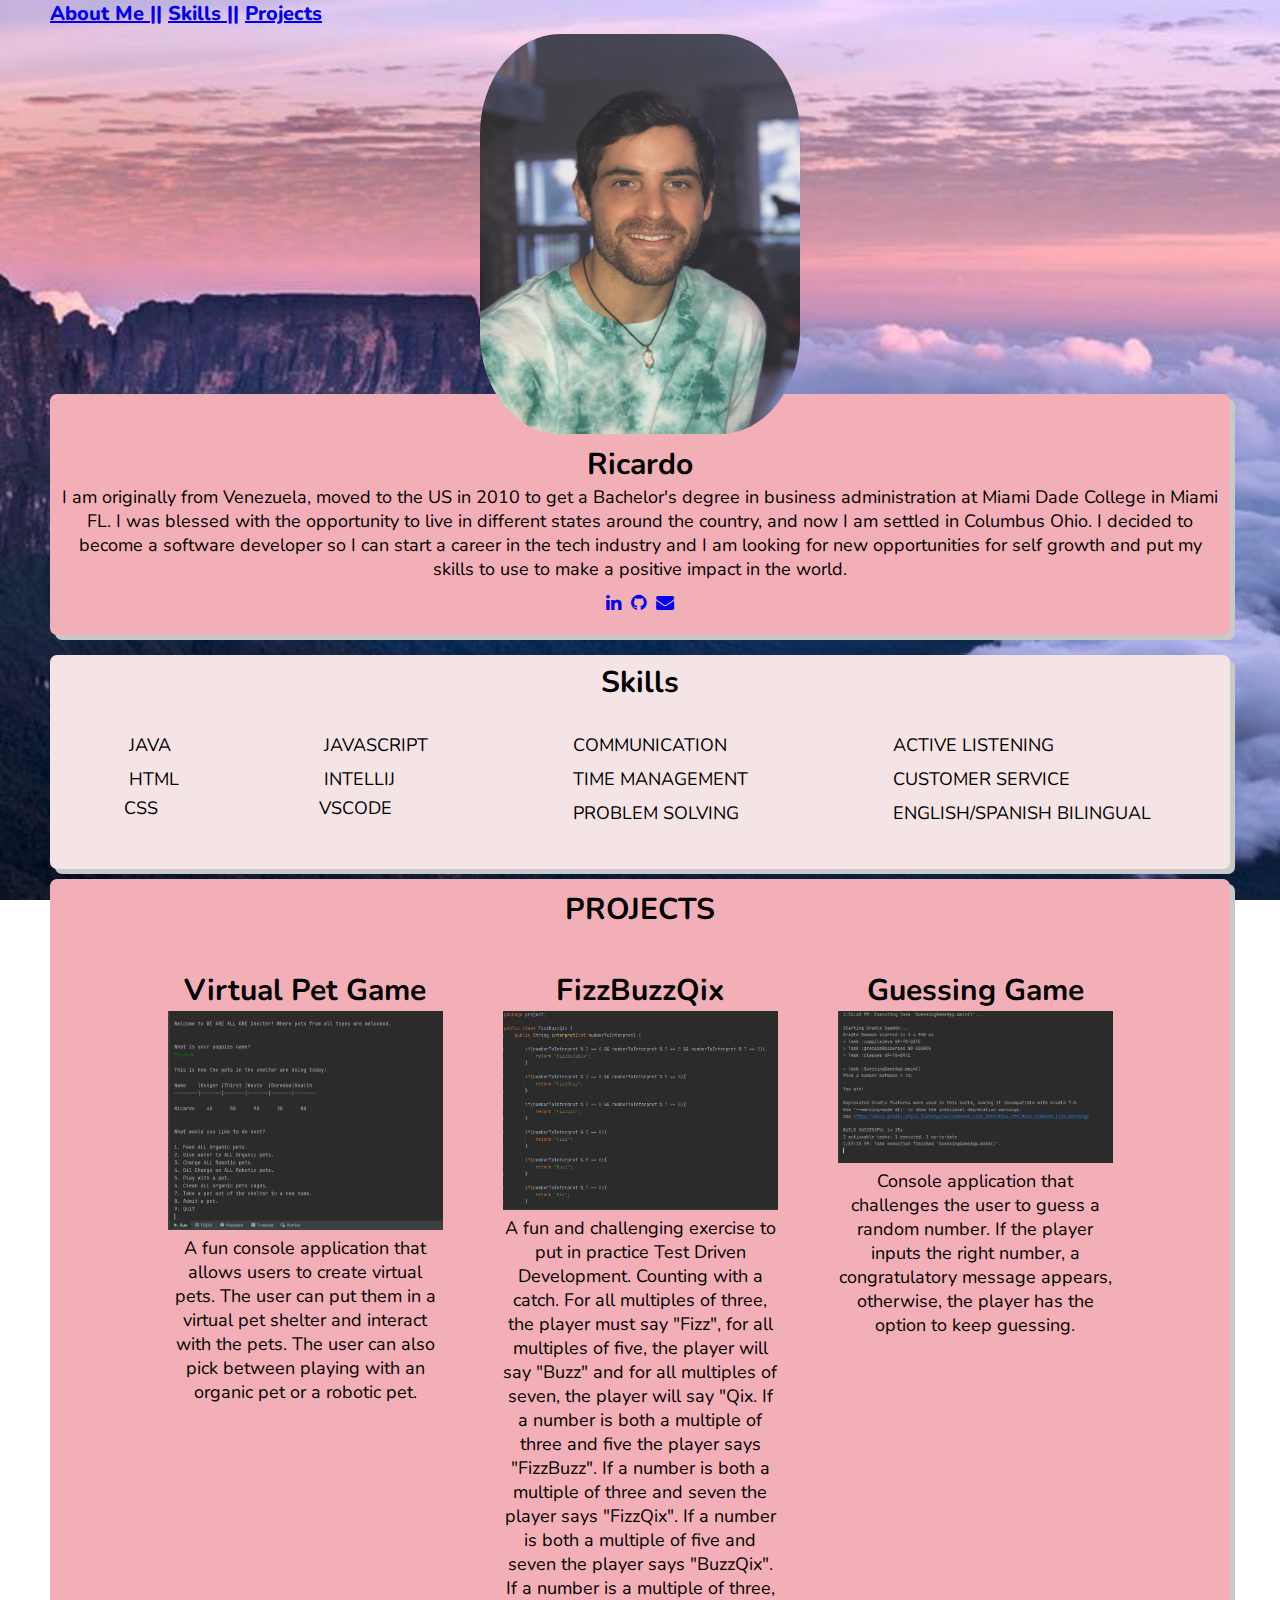
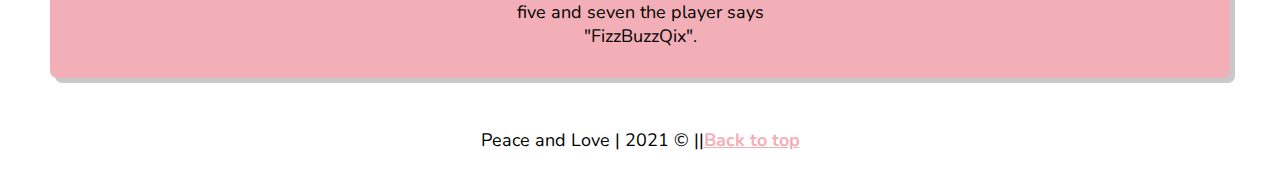
==== index.html @ 0ec7cbf0 "Merge branch 'main' of https://github.com/RicardoGutierrez1990/RicardoGutierrez1990.github.io" ====
<!DOCTYPE html>
<html>
	<head>
		<meta charset=utf-8>
		<meta name=viewport content="width=device-width, initial-scale=1">
        <title>Professional Portfolio - Ricardo Gutierrez</title>
        <style>
            body{
                background-image: url(Roraima.jpg);
                background-size: cover;
                background-attachment: fixed;
            }
        </style>


		<link rel="stylesheet" href="./css/style.css">
		<link rel="stylesheet" href="./css/layout.css">
		<link href="https://fonts.googleapis.com/css?family=Nunito&display=swap" rel="stylesheet">
		<link href="https://stackpath.bootstrapcdn.com/font-awesome/4.7.0/css/font-awesome.min.css" rel="stylesheet" integrity="sha384-wvfXpqpZZVQGK6TAh5PVlGOfQNHSoD2xbE+QkPxCAFlNEevoEH3Sl0sibVcOQVnN" crossorigin="anonymous">
	</head>

	<body>

		<div class="container">
			<header>
            <nav class="nav-bar" id="nav-bar">
                <a href="#about">About Me ||</a>
                <a href="#skills">Skills ||</a>
                <a href="#projects-container">Projects</a>
			</nav>
			</header>


			<div class="head-img">
				<img id="headshot" src="Me_solo.jpg">
			</div>

			<section id="about">
				<h2>Ricardo </h2>
				<p>I am originally from Venezuela, moved to the US in 2010 to get a Bachelor's degree in business administration at Miami Dade College in Miami FL.
					I was blessed with the opportunity to live in different states around the country, and now I am settled in Columbus Ohio.
					I decided to become a software developer so I can start a career in the tech industry and I am looking for new opportunities for self growth and put my skills to use to make a positive impact in the world. </p>

				<div class="inlined" id="contact">
					<a href="https://www.linkedin.com/in/ricardo-gutierrez-18a68841/" target="_blank" rel="noreferrer noopener"><i class="fa fa-linkedin"></i></a>
                    <a href="https://github.com/RicardoGutierrez1990" target="_blank" rel="noreferrer noopener"><i class="fa fa-github"></i></a>
                    <a href="mailto:ricksoftwaredeveloper@gmail.com" target="_blank" rel="noreferrer noopener"><i class="fa fa-envelope"></i></a>
				</div>

			</section>
			<div class="skills" id="skills">
				<h2>Skills</h2>

				<div class="inlined">
					<div class="block">
						<div class="all_skills">
							JAVA
						</div>
						<div class="all_skills">
							HTML
						</div class="all_skills">
						<div>
							CSS
						</div>
					</div>

					<div class="block">
						<div class="all_skills">
							JAVASCRIPT
						</div >
						<div class="all_skills">
							INTELLIJ
						</div class="all_skills">
						<div>
							VSCODE
						</div>
					</div>

					<div class="block">
						<div class="all_skills">
							COMMUNICATION
						</div>
						<div class="all_skills">
							TIME MANAGEMENT
						</div>
						<div class="all_skills">
							PROBLEM SOLVING
						</div>
					</div>

					<div class="block">
						<div class="all_skills">
							ACTIVE LISTENING
						</div>
						<div class="all_skills">
							CUSTOMER SERVICE
						</div>
						<div class="all_skills">
							ENGLISH/SPANISH BILINGUAL
						</div>
					</div>

				</div>
			</div>


			<div class="projects-container" id="projects-container">
				<h2>PROJECTS</h2>
				<div class="row">

                    <div class="column">
						<div class="content">
							<h3>Virtual Pet Game</h3>
							<img src="Virtual Pet Capture.jpg" alt="" width="100%" height="100%">
							<p> A fun console application that allows users to create virtual pets.
                                The user can put them in a virtual pet shelter and interact with the pets.
                                The user can also pick between playing with an organic pet or a robotic pet.</p>

						</div>
					</div>

					<div class="column">
						<div class="content">
							<h3>FizzBuzzQix</h3>
							<img src="FizzBuzzQix.PNG" alt="" width="100%" height="100%">
							<p>A fun and challenging exercise to put in practice Test Driven Development.
                                Counting with a catch. For all multiples of three, the player must say "Fizz", for all multiples of five, the player will say "Buzz" and for all multiples of seven, the player will say "Qix.
                                If a number is both a multiple of three and five the player says "FizzBuzz".
                                If a number is both a multiple of three and seven the player says "FizzQix".
                                If a number is both a multiple of five and seven the player says "BuzzQix".
                                If a number is a multiple of three, five and seven the player says "FizzBuzzQix". </p>
						</div>
					</div>

					<div class="column">
						<div class="content">
							<h3>Guessing Game</h3>
							<img src="Guessing Game.PNG" alt="" width="100%" height="100%">
							<p> Console application that challenges the user to guess a random number.
                                If the player inputs the right number, a congratulatory message appears, otherwise, the player has the option to keep guessing.</p>

						</div>
					</div>

						</div>
					</div>

				</div>
			</div>

        </div>
        <footer id= "footer"> Peace and Love | 2021 © ||<a href="#nav-bar" class="back-to-top" id="back-to-top"><strong>Back to top</strong></a>
        </footer>


	</body>
</html>
---- css/style.css ----
* {
	padding: 0px;
	margin: 0px;
}

body {
	font-family: 'Nunito', sans-serif;
	font-size: 18px;
}

#about {
	font-size: 18px;
}


h2 {
	text-align: center;
	font-size: 30px;
}

p {
	text-align: center;
}

h3 {
	text-align: center;
	font-size: 30px;
}

nav{
    font-size: 20px;
    font-weight: 800;
}

.back-to-top{
    color: #F3AFB7;
}
---- css/layout.css ----
.container{
	margin: 50px;
	margin-top: 0px;
}


.head-img {
	display: flex;
    justify-content: center;
    margin-top: 7px;
}

#headshot {
	border-radius: 25%;
	width: 320px;
	height: 400px;
}

#about{
	margin-top: -40px;
	text-align: center;
	padding: 10px;
	padding-top: 50px;
    background-color: #F3AFB7;
	margin-bottom: 20px;
	box-shadow: 5px 5px #C9C9C9;
	border-radius: 7px;
}

.skills {
	height: 200px;
	background-color:#F5E4E6;
	margin-top: 10px;
	margin-bottom: 10px;
	box-shadow: 5px 5px #C9C9C9;
	border-radius: 7px;
	padding: 7px;
}

.projects-container{
	padding-top: 10px;
	background-color: #F3AFB7;
	box-shadow: 5px 5px #C9C9C9;
    border-radius: 7px;
}

.row{
	margin-top: 10px;
	display: flex;
	flex-direction: row;
	flex-wrap: wrap;
	justify-content: center;
}

.inlined a + a {
	padding-left: 10px;
}

.inlined {
	display: flex;
	flex-direction: row;
	justify-content: space-around;

}
#contact {
	justify-content: center;
	padding: 10px;
}

.all_skills {
	margin:5px;
	font-size: 18px;
}

.block {
	display: flex;
	flex-direction: column;
	margin: 25px;
}

.column {
	margin : 20px;
	width: 25%;
}

.column:hover {
	width: 27%;
	transition: 0.3s;
}


.content {
	padding : 10px;
}

#footer{
	display: flex;
	justify-content: center;
	margin : 20px;
}
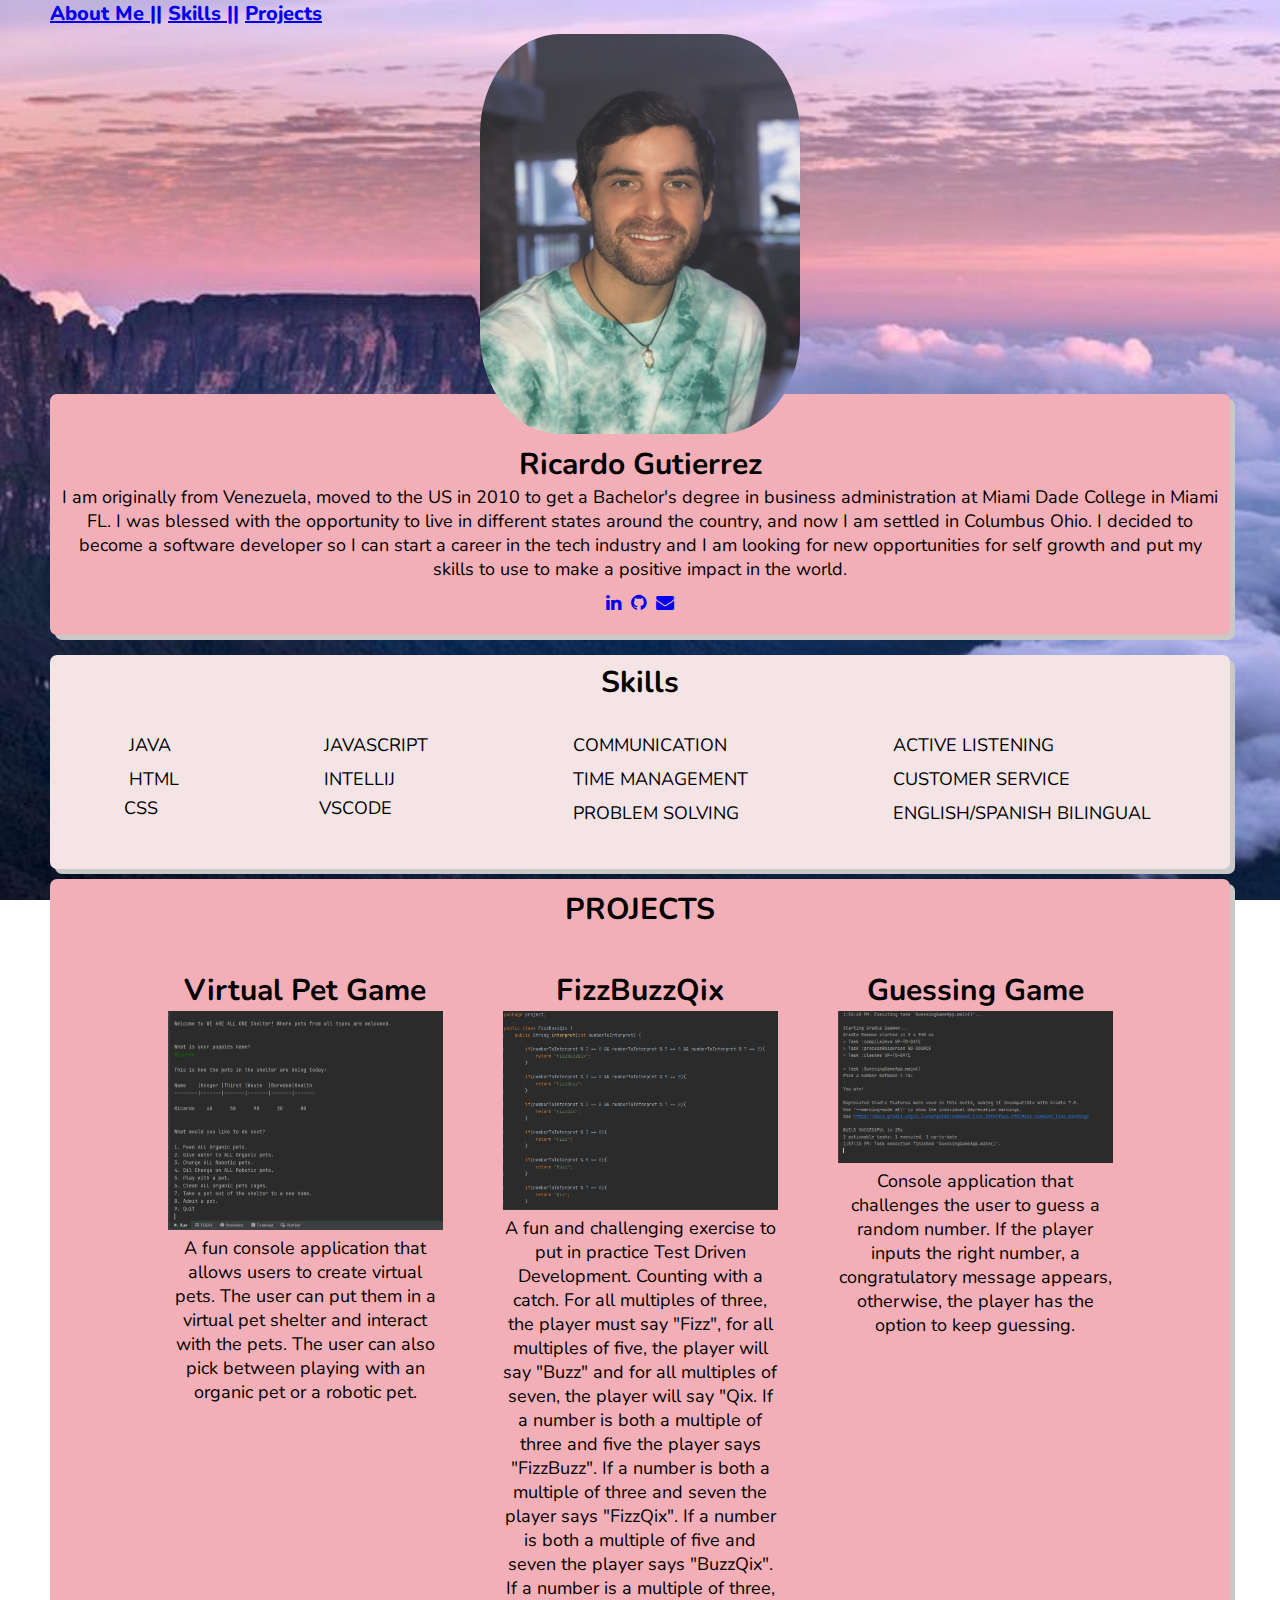
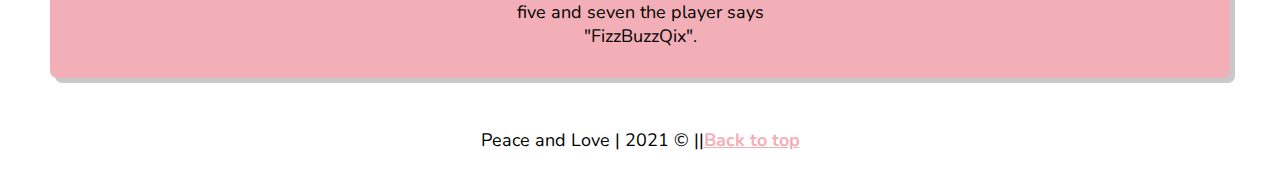
==== commit fc3b9381: "Last Name Added" ====
--- a/index.html
+++ b/index.html
@@ -36,7 +36,7 @@
 			</div>
 
 			<section id="about">
-				<h2>Ricardo </h2>
+				<h2>Ricardo Gutierrez</h2>
 				<p>I am originally from Venezuela, moved to the US in 2010 to get a Bachelor's degree in business administration at Miami Dade College in Miami FL.
 					I was blessed with the opportunity to live in different states around the country, and now I am settled in Columbus Ohio.
 					I decided to become a software developer so I can start a career in the tech industry and I am looking for new opportunities for self growth and put my skills to use to make a positive impact in the world. </p>
--- a/css/layout.css
+++ b/css/layout.css
@@ -1,3 +1,6 @@
+
+
+
 .container{
 	margin: 50px;
 	margin-top: 0px;
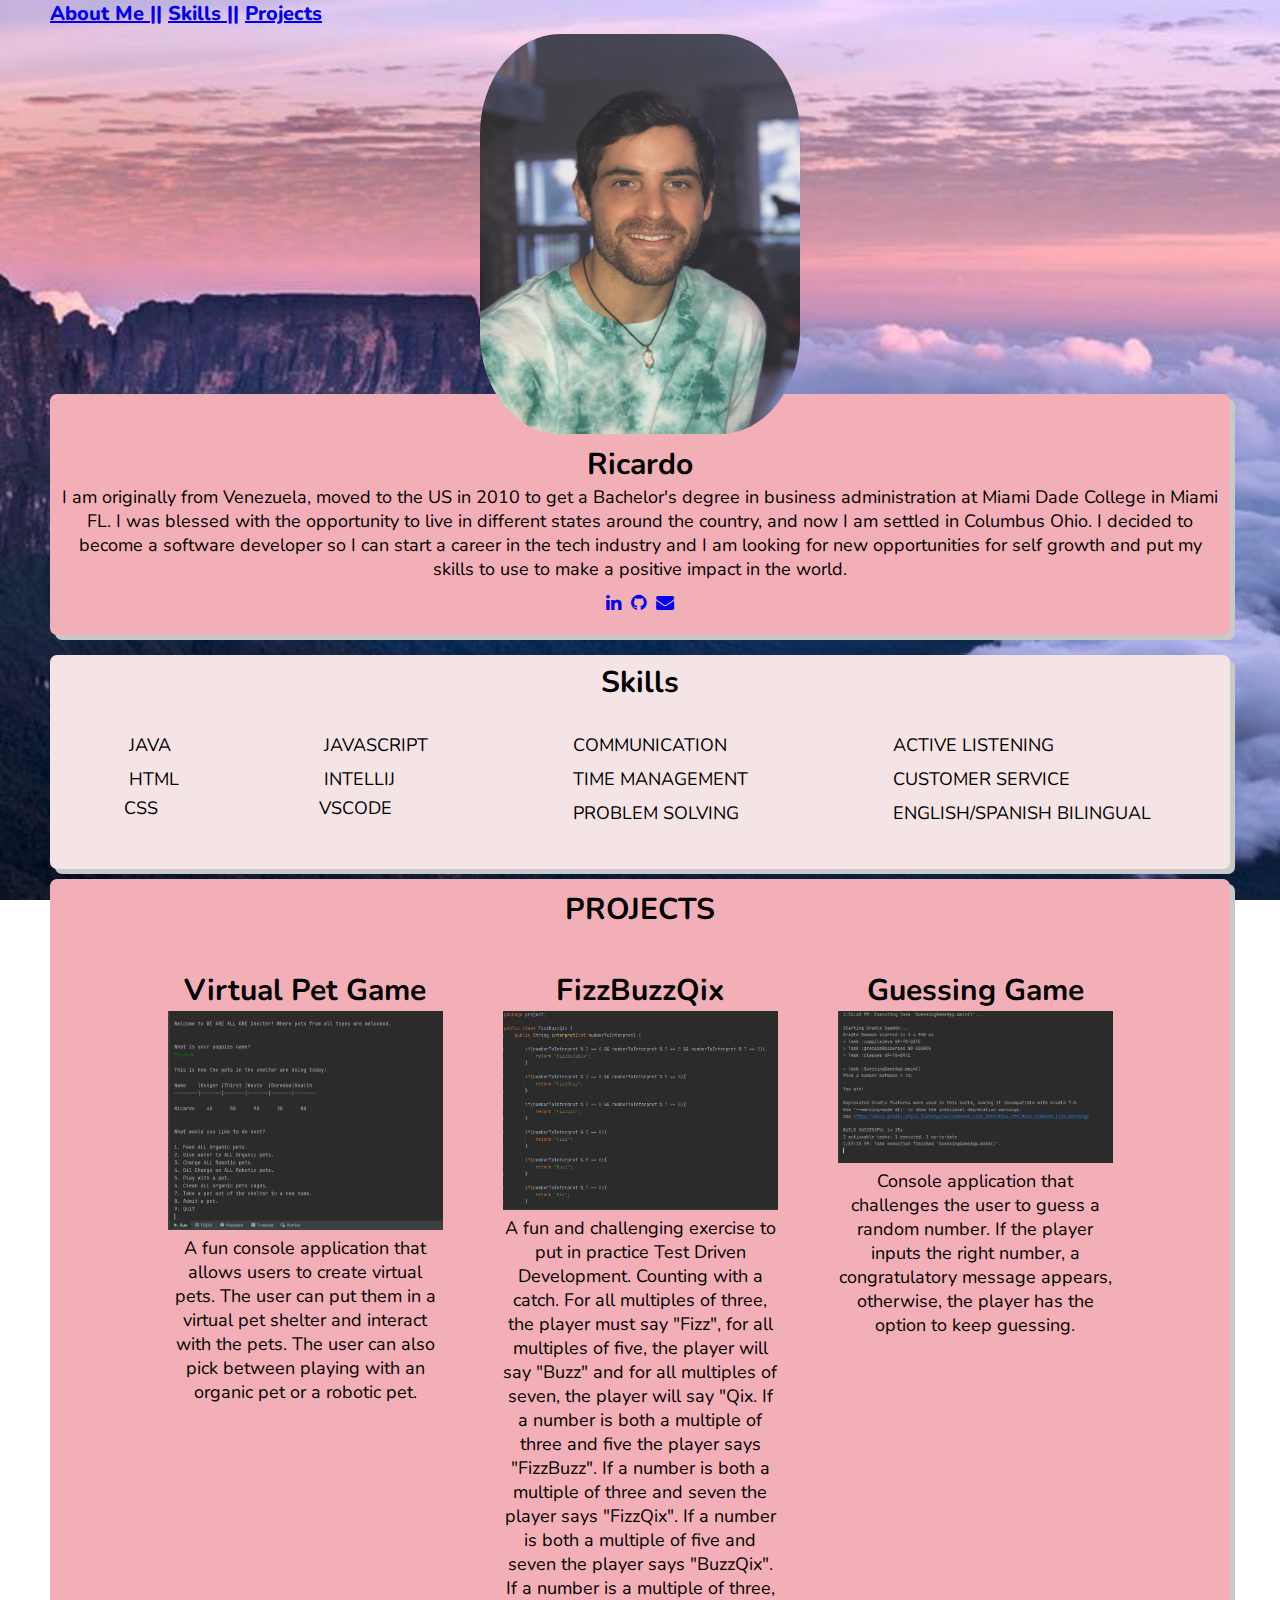
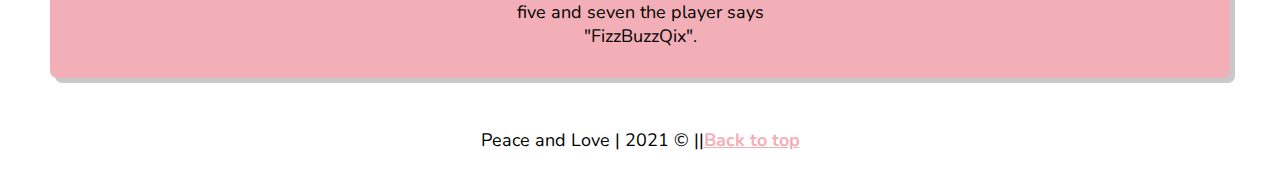
==== commit c09ad4ca: "Change of name" ====
--- a/index.html
+++ b/index.html
@@ -36,7 +36,7 @@
 			</div>
 
 			<section id="about">
-				<h2>Ricardo Gutierrez</h2>
+				<h2>Ricardo</h2>
 				<p>I am originally from Venezuela, moved to the US in 2010 to get a Bachelor's degree in business administration at Miami Dade College in Miami FL.
 					I was blessed with the opportunity to live in different states around the country, and now I am settled in Columbus Ohio.
 					I decided to become a software developer so I can start a career in the tech industry and I am looking for new opportunities for self growth and put my skills to use to make a positive impact in the world. </p>
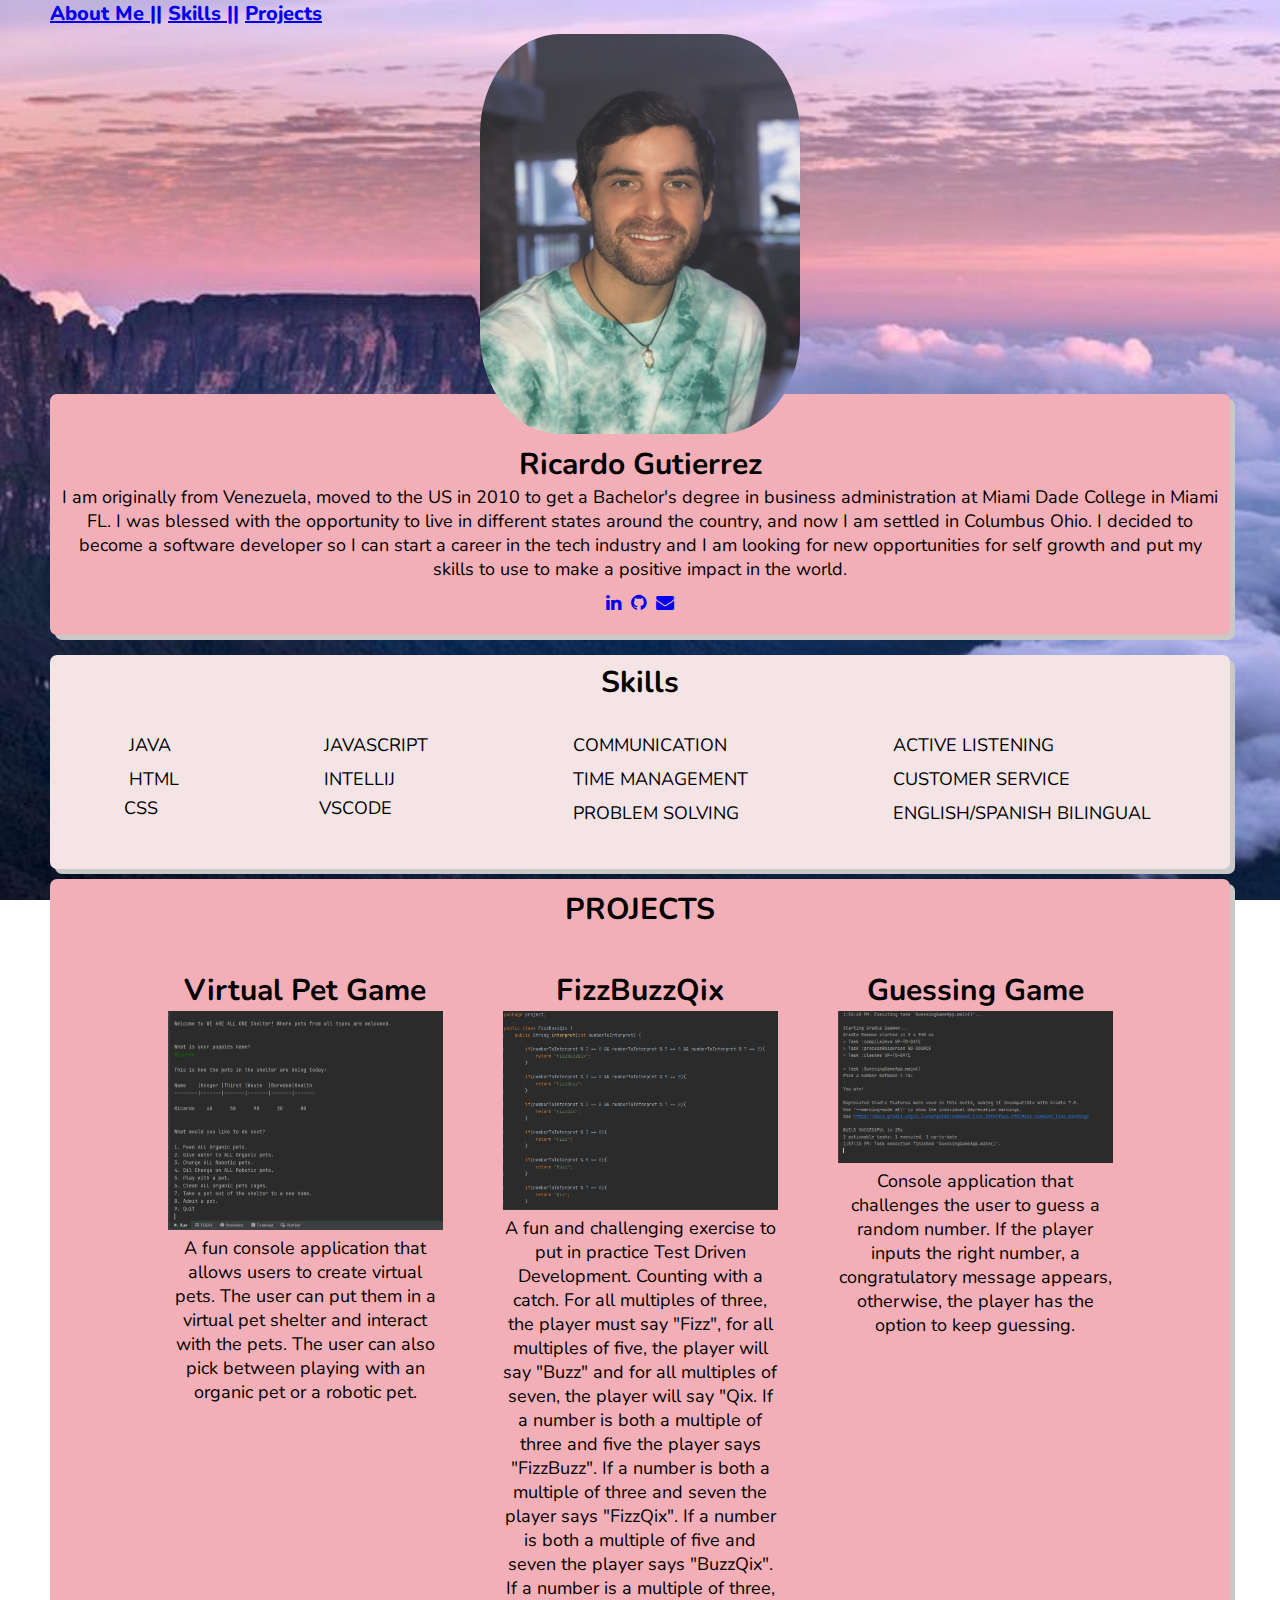
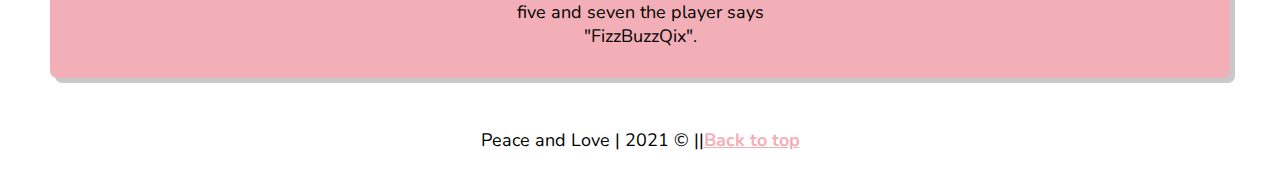
==== commit f304d208: "Change corrected" ====
--- a/index.html
+++ b/index.html
@@ -36,7 +36,7 @@
 			</div>
 
 			<section id="about">
-				<h2>Ricardo</h2>
+				<h2>Ricardo Gutierrez</h2>
 				<p>I am originally from Venezuela, moved to the US in 2010 to get a Bachelor's degree in business administration at Miami Dade College in Miami FL.
 					I was blessed with the opportunity to live in different states around the country, and now I am settled in Columbus Ohio.
 					I decided to become a software developer so I can start a career in the tech industry and I am looking for new opportunities for self growth and put my skills to use to make a positive impact in the world. </p>
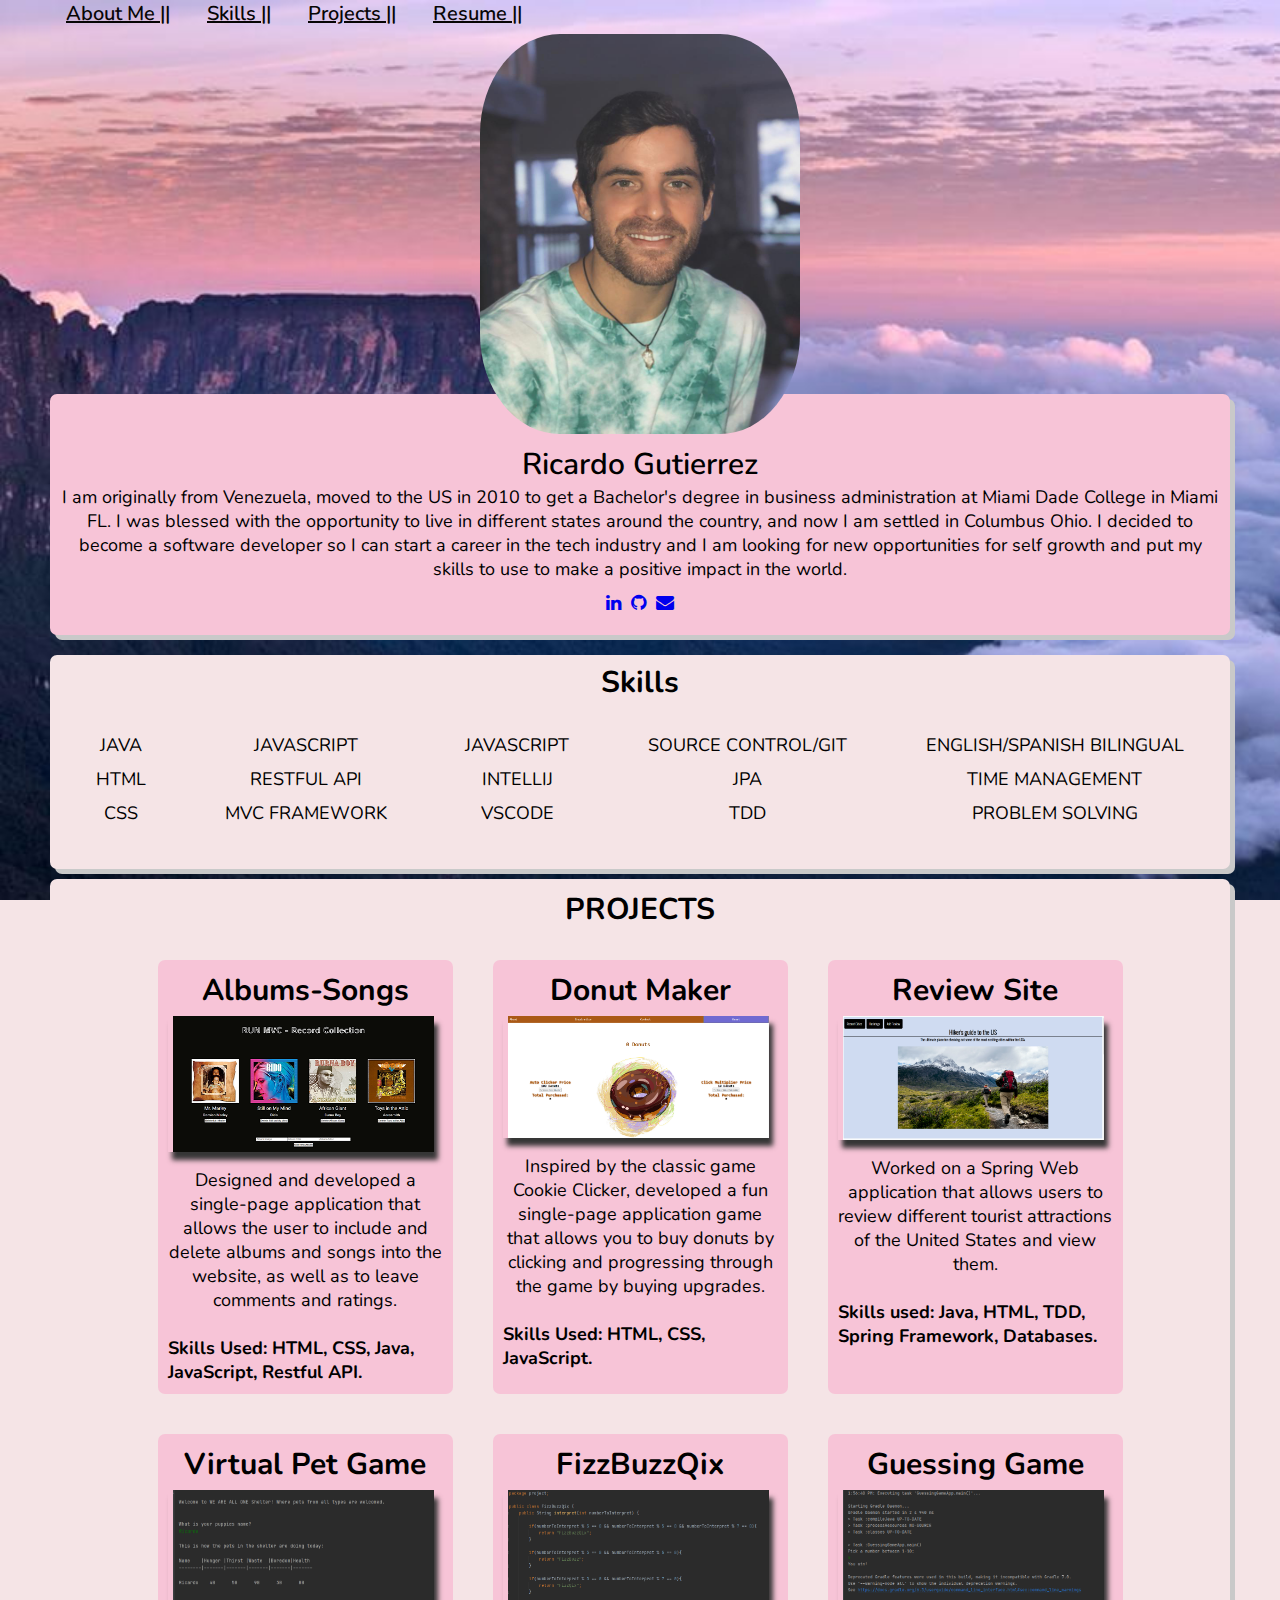
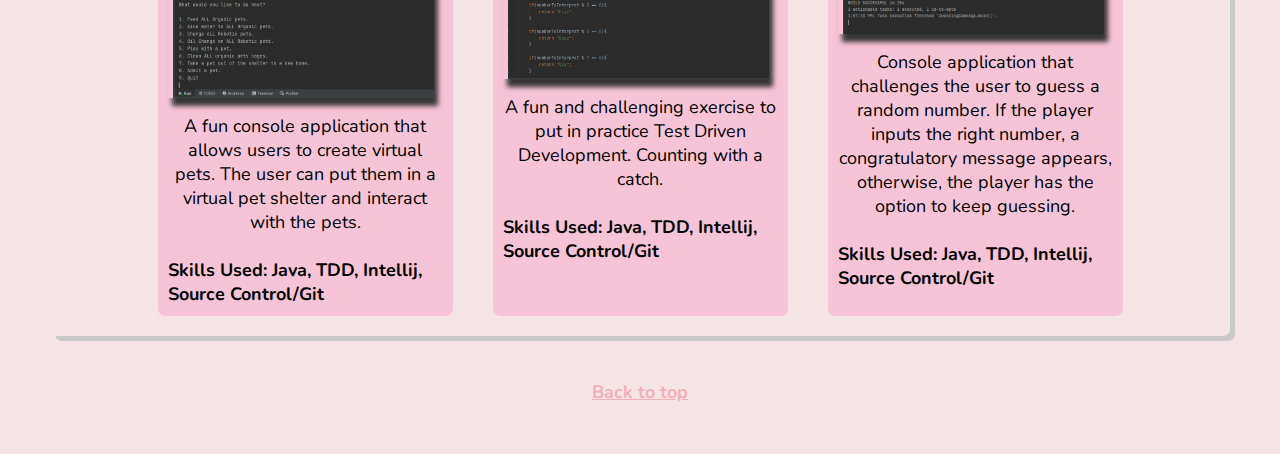
==== commit 3e352f6a: "updates to portfolio" ====
--- a/index.html
+++ b/index.html
@@ -1,8 +1,8 @@
 <!DOCTYPE html>
 <html>
 	<head>
-		<meta charset=utf-8>
-		<meta name=viewport content="width=device-width, initial-scale=1">
+		<meta charset="UTF-8">
+		<meta name="viewport" content="width=device-width, initial-scale=1">
         <title>Professional Portfolio - Ricardo Gutierrez</title>
         <style>
             body{
@@ -22,32 +22,33 @@
 	<body>
 
 		<div class="container">
-			<header>
-            <nav class="nav-bar" id="nav-bar">
-                <a href="#about">About Me ||</a>
-                <a href="#skills">Skills ||</a>
-                <a href="#projects-container">Projects</a>
-			</nav>
-			</header>
-
-
-			<div class="head-img">
-				<img id="headshot" src="Me_solo.jpg">
-			</div>
-
-			<section id="about">
-				<h2>Ricardo Gutierrez</h2>
-				<p>I am originally from Venezuela, moved to the US in 2010 to get a Bachelor's degree in business administration at Miami Dade College in Miami FL.
+				<header>
+            		<nav class="nav-bar" id="nav-bar">
+                		<a href="#about">About Me ||</a>
+                		<a href="#skills">Skills ||</a>
+						<a href="#projects-container">Projects ||</a>
+						<a href="resume.html" target="_blank" rel="noreferrer noopener">Resume ||</a>
+					</nav>
+				</header>
+
+
+				<div class="head-img">
+					<img id="headshot" src="Me_solo.jpg">
+				</div>
+
+				<section id="about">
+					<h2 id="name">Ricardo Gutierrez</h2>
+					<p >I am originally from Venezuela, moved to the US in 2010 to get a Bachelor's degree in business administration at Miami Dade College in Miami FL.
 					I was blessed with the opportunity to live in different states around the country, and now I am settled in Columbus Ohio.
 					I decided to become a software developer so I can start a career in the tech industry and I am looking for new opportunities for self growth and put my skills to use to make a positive impact in the world. </p>
 
-				<div class="inlined" id="contact">
-					<a href="https://www.linkedin.com/in/ricardo-gutierrez-18a68841/" target="_blank" rel="noreferrer noopener"><i class="fa fa-linkedin"></i></a>
-                    <a href="https://github.com/RicardoGutierrez1990" target="_blank" rel="noreferrer noopener"><i class="fa fa-github"></i></a>
-                    <a href="mailto:ricksoftwaredeveloper@gmail.com" target="_blank" rel="noreferrer noopener"><i class="fa fa-envelope"></i></a>
-				</div>
-
-			</section>
+					<div class="inlined" id="contact">
+						<a href="https://www.linkedin.com/in/ricardo-gutierrez-18a68841/" target="_blank" rel="noreferrer noopener"><i class="fa fa-linkedin"></i></a>
+                    	<a href="https://github.com/RicardoGutierrez1990" target="_blank" rel="noreferrer noopener"><i class="fa fa-github"></i></a>
+                    	<a href="mailto:ricksoftwaredeveloper@gmail.com" target="_blank" rel="noreferrer noopener"><i class="fa fa-envelope"></i></a>
+					</div>
+				</section>
+
 			<div class="skills" id="skills">
 				<h2>Skills</h2>
 
@@ -58,8 +59,8 @@
 						</div>
 						<div class="all_skills">
 							HTML
-						</div class="all_skills">
-						<div>
+						</div> 
+						<div class="all_skills">
 							CSS
 						</div>
 					</div>
@@ -67,19 +68,43 @@
 					<div class="block">
 						<div class="all_skills">
 							JAVASCRIPT
+						</div>
+						<div class="all_skills">
+							RESTFUL API
+						</div>
+						<div class="all_skills">
+							MVC FRAMEWORK
+						</div>
+					</div>
+
+					<div class="block">
+						<div class="all_skills">
+							JAVASCRIPT
+						</div>
+						<div class="all_skills">
+							INTELLIJ
+						</div>
+						<div class="all_skills">
+							VSCODE
+						</div>
+					</div>
+
+					<div class="block">
+						<div class="all_skills">
+							SOURCE CONTROL/GIT
 						</div >
 						<div class="all_skills">
-							INTELLIJ
-						</div class="all_skills">
-						<div>
-							VSCODE
-						</div>
-					</div>
-
-					<div class="block">
-						<div class="all_skills">
-							COMMUNICATION
-						</div>
+							JPA
+						</div>
+						<div class="all_skills">
+							TDD
+						</div>
+					</div>
+
+					<div class="block">
+						<p class="all_skills" id="test">
+							ENGLISH/SPANISH BILINGUAL
+						</p>
 						<div class="all_skills">
 							TIME MANAGEMENT
 						</div>
@@ -87,70 +112,129 @@
 							PROBLEM SOLVING
 						</div>
 					</div>
-
-					<div class="block">
-						<div class="all_skills">
-							ACTIVE LISTENING
-						</div>
-						<div class="all_skills">
-							CUSTOMER SERVICE
-						</div>
-						<div class="all_skills">
-							ENGLISH/SPANISH BILINGUAL
-						</div>
-					</div>
-
 				</div>
 			</div>
 
 
 			<div class="projects-container" id="projects-container">
-				<h2>PROJECTS</h2>
-				<div class="row">
-
-                    <div class="column">
+				<div class="width">
+					<h2>PROJECTS</h2>
+					<div class="row">
+
+					<div class="column">
+						<div class="content">
+							<h3>Albums-Songs</h3>
+							<figure>
+								<a href="https://github.com/2021-Spring-Cohort/module-5-album-site-run-mvc"
+                                    target="_blank">
+							<img class = "img__project" src="record-collection.png" alt=""></a>
+							</figure>
+							<p class="project__text"> Designed and developed a single-page application that allows the user to include
+								and delete albums and songs into the website, as well as to leave comments and ratings.
+							</p>
+							<br>
+								<h4>Skills Used:  HTML, CSS, Java, JavaScript, Restful API.</h4>
+							
+						</div>
+					</div>
+
+
+					<div class="column">
+						<div class="content">
+							<h3>Donut Maker</h3>
+							<figure>
+								<a href="https://thankful-grass-0cf515b0f.azurestaticapps.net/Ricardo/index.html"
+                                    target="_blank">
+							<img class = "img__project" src="donutmakerpic.PNG" alt=""  ></a>
+							</figure>
+							<p class="project__text"> Inspired by the classic game Cookie Clicker, developed a fun single-page application game that allows you to buy donuts by clicking and progressing through the game by buying upgrades.</p>
+								<br>
+								
+									<h4> Skills Used: HTML, CSS, JavaScript.</h4>
+								
+						</div>
+					</div>
+
+
+					<div class="column">
+						<div class="content">
+							<h3>Review Site</h3>
+							<figure>
+								<a href="https://review-site-us.herokuapp.com/"
+                                    target="_blank">
+							<img class = "img__project" src="reviewsite.PNG" alt="" ></a>
+						</figure>
+							<p class="project__text"> Worked on a Spring Web application that allows users to review different tourist attractions of the United States and view them.</p>
+								<br>
+									<h4>Skills used: Java, HTML, TDD, Spring Framework, Databases.</h4>
+						</div>
+					</div>
+				
+					
+					<div class="column">
 						<div class="content">
 							<h3>Virtual Pet Game</h3>
-							<img src="Virtual Pet Capture.jpg" alt="" width="100%" height="100%">
-							<p> A fun console application that allows users to create virtual pets.
+							<figure>
+								<a href="https://github.com/RicardoGutierrez1990/virtual-pets-Java-Coders"
+                                    target="_blank">
+							<img class = "img__project" src="Virtual Pet Capture.jpg" alt=""></a>
+							</figure>
+							<p class="project__text"> A fun console application that allows users to create virtual pets.
                                 The user can put them in a virtual pet shelter and interact with the pets.
-                                The user can also pick between playing with an organic pet or a robotic pet.</p>
-
+                                </p>
+								<br>
+							
+									<h4>Skills Used: Java, TDD, Intellij, Source Control/Git</h4>
+						
 						</div>
 					</div>
 
 					<div class="column">
 						<div class="content">
 							<h3>FizzBuzzQix</h3>
-							<img src="FizzBuzzQix.PNG" alt="" width="100%" height="100%">
-							<p>A fun and challenging exercise to put in practice Test Driven Development.
-                                Counting with a catch. For all multiples of three, the player must say "Fizz", for all multiples of five, the player will say "Buzz" and for all multiples of seven, the player will say "Qix.
-                                If a number is both a multiple of three and five the player says "FizzBuzz".
-                                If a number is both a multiple of three and seven the player says "FizzQix".
-                                If a number is both a multiple of five and seven the player says "BuzzQix".
-                                If a number is a multiple of three, five and seven the player says "FizzBuzzQix". </p>
+							<figure>
+								<a href="https://github.com/RicardoGutierrez1990?tab=repositories"
+                                    target="_blank">
+							<img class = "img__project" src="FizzBuzzQix.PNG" alt="" ></a>
+							</figure>
+							<p class="project__text">A fun and challenging exercise to put in practice Test Driven Development.
+								Counting with a catch. </p>
+								<br>
+							
+									<h4>Skills Used: Java, TDD, Intellij, Source Control/Git</h4>
+					
 						</div>
 					</div>
 
 					<div class="column">
 						<div class="content">
 							<h3>Guessing Game</h3>
-							<img src="Guessing Game.PNG" alt="" width="100%" height="100%">
-							<p> Console application that challenges the user to guess a random number.
+							<figure>
+								<a href="https://github.com/RicardoGutierrez1990?tab=repositories"
+                                    target="_blank">
+							<img class = "img__project" src="Guessing Game.PNG" alt="" ></a>
+							</figure>
+							<p class="project__text"> Console application that challenges the user to guess a random number.
                                 If the player inputs the right number, a congratulatory message appears, otherwise, the player has the option to keep guessing.</p>
-
-						</div>
-					</div>
-
-						</div>
-					</div>
-
+								<br>
+							
+									<h4>Skills Used: Java, TDD, Intellij, Source Control/Git</h4>
+							
+						</div>
+					</div>
+
+
+					
 				</div>
+
+				
 			</div>
-
-        </div>
-        <footer id= "footer"> Peace and Love | 2021 © ||<a href="#nav-bar" class="back-to-top" id="back-to-top"><strong>Back to top</strong></a>
-        </footer>
+		</div>
+		
+		<footer id= "footer"> Peace and Love | 2021 © ||<a href="#nav-bar" class="back-to-top" id="back-to-top"><strong>Back to top</strong></a>
+		</footer>
+    </div>
+
 
 
 	</body>
--- a/css/style.css
+++ b/css/style.css
@@ -1,11 +1,18 @@
 * {
 	padding: 0px;
 	margin: 0px;
+	scroll-behavior: smooth;
 }
 
 body {
 	font-family: 'Nunito', sans-serif;
 	font-size: 18px;
+	background-color: #F5E4E6;;
+}
+
+#name{
+	
+	font-weight: 600;
 }
 
 #about {
@@ -27,10 +34,25 @@
 	font-size: 30px;
 }
 
-nav{
+nav a {
+    color: rgb(7, 5, 5);
+	padding: 1rem;
+	font-size: 20px;
+	font-weight: 570;
+
+	
+	
+  }
+
+
+
+
+/* nav a{
+	
     font-size: 20px;
-    font-weight: 800;
-}
+	font-weight: 800;
+	
+} */
 
 .back-to-top{
     color: #F3AFB7;
--- a/css/layout.css
+++ b/css/layout.css
@@ -3,6 +3,11 @@
 
 .container{
 	margin: 50px;
+	margin-top: 0px;
+}
+
+.container__resume{
+	margin: 0px;
 	margin-top: 0px;
 }
 
@@ -19,16 +24,23 @@
 	height: 400px;
 }
 
+#test{
+	text-align: center;
+}
+
+
+
 #about{
 	margin-top: -40px;
 	text-align: center;
 	padding: 10px;
 	padding-top: 50px;
-    background-color: #F3AFB7;
+    background-color: #f7c4d7;
 	margin-bottom: 20px;
 	box-shadow: 5px 5px #C9C9C9;
 	border-radius: 7px;
 }
+
 
 .skills {
 	height: 200px;
@@ -38,14 +50,51 @@
 	box-shadow: 5px 5px #C9C9C9;
 	border-radius: 7px;
 	padding: 7px;
+	flex-direction: row;
+	flex-wrap: wrap;
+	justify-content: center;
 }
 
 .projects-container{
 	padding-top: 10px;
-	background-color: #F3AFB7;
+	background-color: #F5E4E6;
 	box-shadow: 5px 5px #C9C9C9;
     border-radius: 7px;
 }
+
+h3{
+	padding-bottom: 5px;
+}
+
+.img__project{
+	/* width: 450px; */
+	height: auto;
+	max-width: 95% !important;
+	box-shadow: 4px 8px 5px rgb(54, 54, 54);
+	padding-left: 5px;
+}
+
+.img__project:hover {
+	transform: scale(1.1);
+	cursor: pointer;
+  }
+  
+  .img__project:active {
+	transform: scale(1);
+  }
+
+.project__text{
+	padding-top: 10px;
+}
+
+.width {
+	display: grid;
+	max-width: 1366px;
+	margin-left: auto;
+	margin-right: auto;
+	column-gap: 20px;
+	justify-content: center;
+  }
 
 .row{
 	margin-top: 10px;
@@ -63,7 +112,6 @@
 	display: flex;
 	flex-direction: row;
 	justify-content: space-around;
-
 }
 #contact {
 	justify-content: center;
@@ -73,23 +121,41 @@
 .all_skills {
 	margin:5px;
 	font-size: 18px;
+	text-align: center;
 }
 
 .block {
 	display: flex;
 	flex-direction: column;
 	margin: 25px;
+	text-align: center;
 }
 
 .column {
 	margin : 20px;
 	width: 25%;
+	background-color: #f7c4d7;
+	border-radius: 7px;
 }
 
-.column:hover {
+/* .column:hover {
 	width: 27%;
 	transition: 0.3s;
-}
+} */
+
+
+  .resume {
+	background-color:#F5E4E6;
+	text-align: center;
+	padding-top: 20px;
+	padding-bottom: 100px;
+	margin-bottom: 0%;
+
+  }
+  .resume-img {
+
+	box-shadow: 5px 10px 15px rgb(54, 54, 54);
+  }
 
 
 .content {
@@ -98,7 +164,12 @@
 
 #footer{
 	display: flex;
-	justify-content: center;
+	flex-direction: column;
+	text-align: center;
 	margin : 20px;
+	color: #F5E4E6;
 }
 
+
+
+
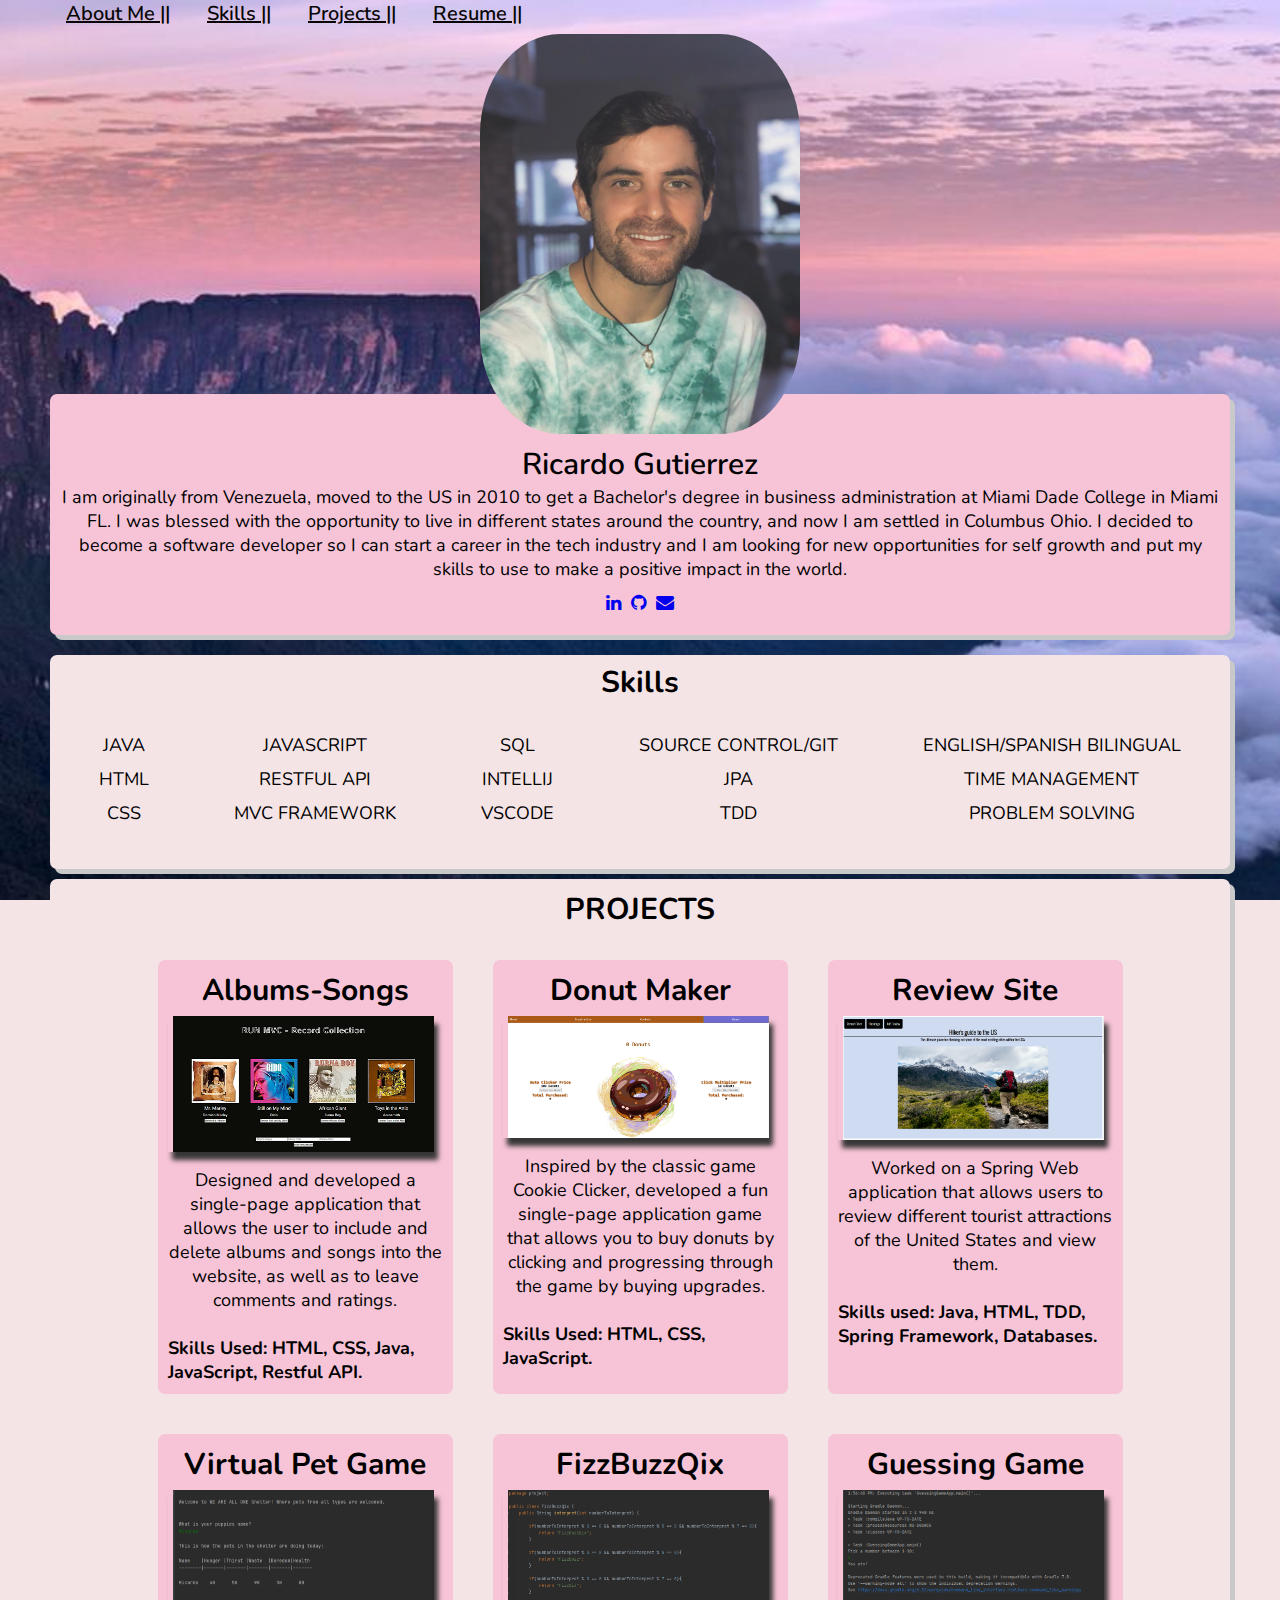
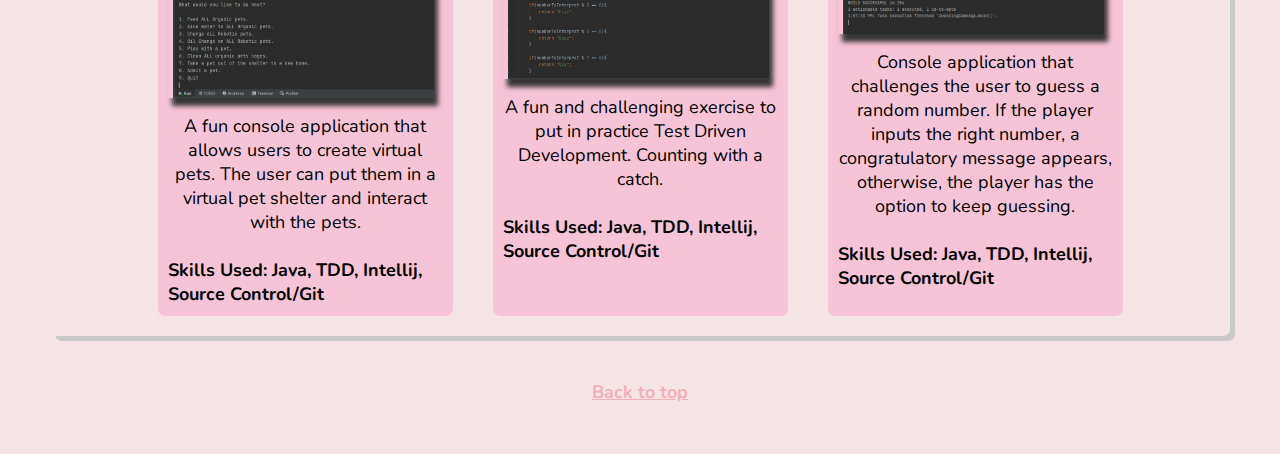
==== commit 544cd625: "updates" ====
--- a/index.html
+++ b/index.html
@@ -79,7 +79,7 @@
 
 					<div class="block">
 						<div class="all_skills">
-							JAVASCRIPT
+							SQL
 						</div>
 						<div class="all_skills">
 							INTELLIJ
--- a/css/style.css
+++ b/css/style.css
@@ -32,6 +32,7 @@
 h3 {
 	text-align: center;
 	font-size: 30px;
+	padding-bottom: 5px;
 }
 
 nav a {
--- a/css/layout.css
+++ b/css/layout.css
@@ -62,9 +62,7 @@
     border-radius: 7px;
 }
 
-h3{
-	padding-bottom: 5px;
-}
+
 
 .img__project{
 	/* width: 450px; */
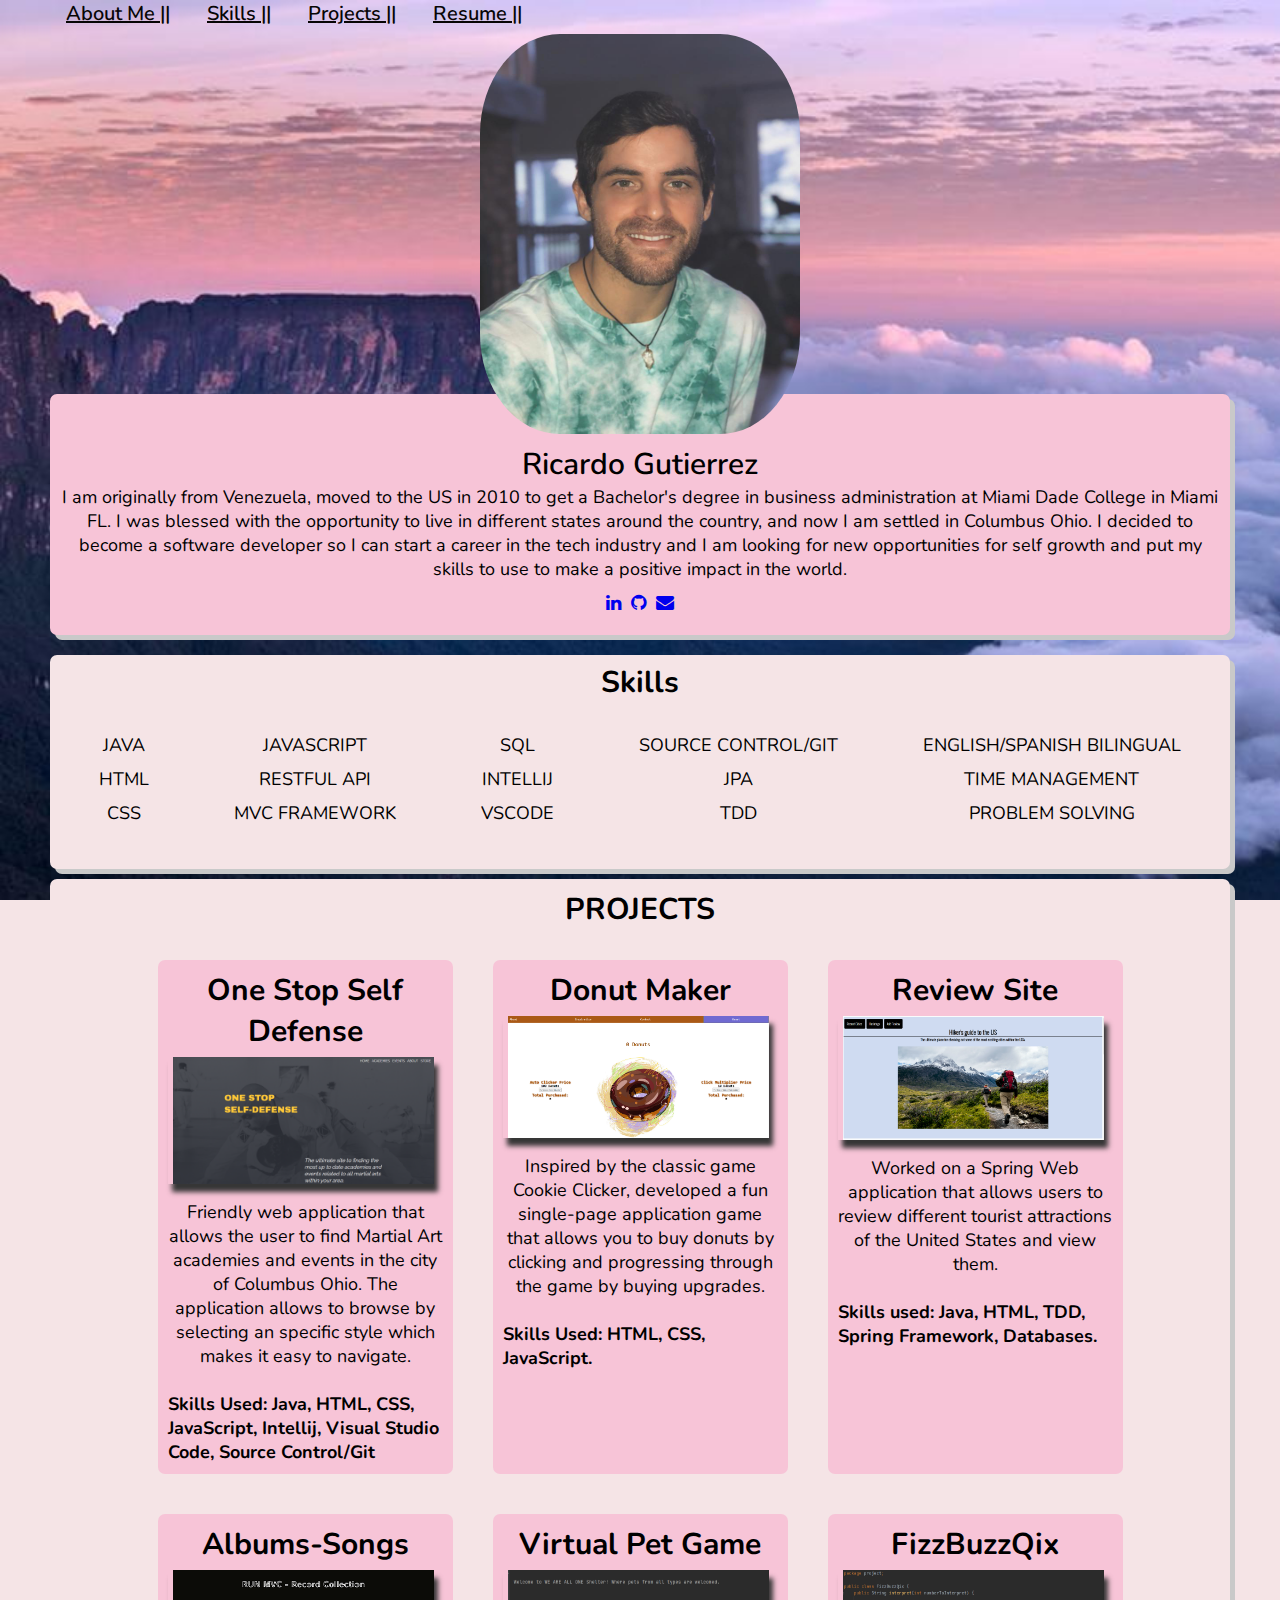
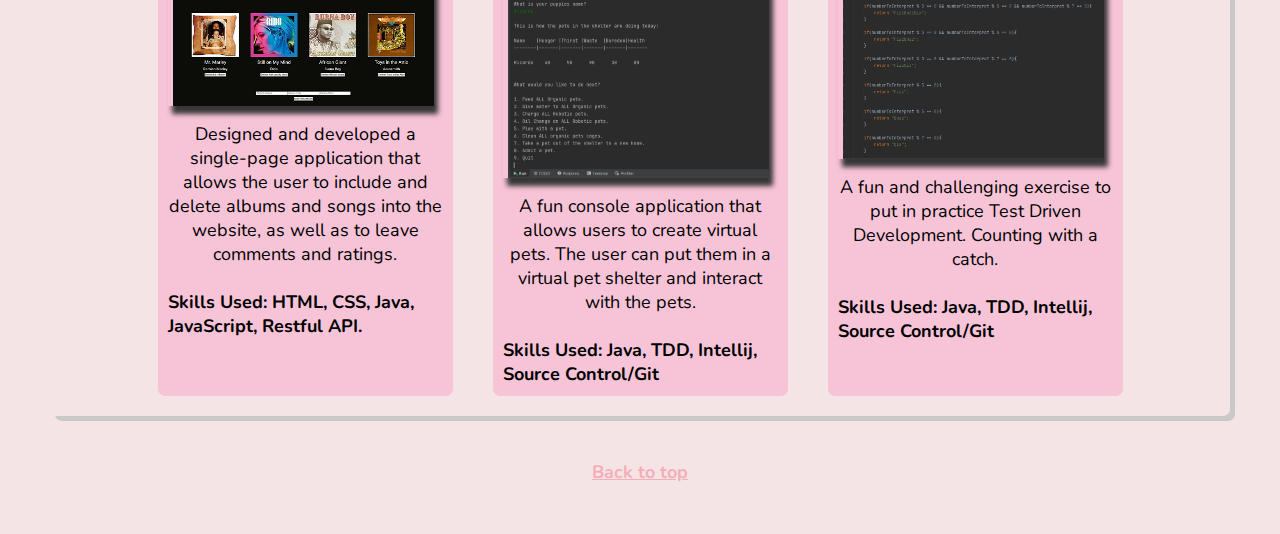
==== commit 59d01e10: "OSSD added" ====
--- a/index.html
+++ b/index.html
@@ -121,6 +121,58 @@
 					<h2>PROJECTS</h2>
 					<div class="row">
 
+						<div class="column">
+							<div class="content">
+								<h3>One Stop Self Defense</h3>
+								<figure>
+									<a href="http://www.onestopselfdefense.com/"
+										target="_blank">
+								<img class = "img__project" src="OSSD.PNG" alt="" ></a>
+								</figure>
+								<p class="project__text"> Friendly web application that allows the user to find Martial Art academies and events in the city of Columbus Ohio.
+														The application allows to browse by selecting an specific style which makes it easy to navigate.
+								</p>
+									<br>
+								
+										<h4>Skills Used: Java, HTML, CSS, JavaScript, Intellij, Visual Studio Code, Source Control/Git</h4>
+								
+							</div>
+						</div>
+
+
+
+
+					<div class="column">
+						<div class="content">
+							<h3>Donut Maker</h3>
+							<figure>
+								<a href="https://thankful-grass-0cf515b0f.azurestaticapps.net/Ricardo/index.html"
+                                    target="_blank">
+							<img class = "img__project" src="donutmakerpic.PNG" alt=""  ></a>
+							</figure>
+							<p class="project__text"> Inspired by the classic game Cookie Clicker, developed a fun single-page application game that allows you to buy donuts by clicking and progressing through the game by buying upgrades.</p>
+								<br>
+								
+									<h4> Skills Used: HTML, CSS, JavaScript.</h4>
+								
+						</div>
+					</div>
+
+
+					<div class="column">
+						<div class="content">
+							<h3>Review Site</h3>
+							<figure>
+								<a href="https://review-site-us.herokuapp.com/"
+                                    target="_blank">
+							<img class = "img__project" src="reviewsite.PNG" alt="" ></a>
+						</figure>
+							<p class="project__text"> Worked on a Spring Web application that allows users to review different tourist attractions of the United States and view them.</p>
+								<br>
+									<h4>Skills used: Java, HTML, TDD, Spring Framework, Databases.</h4>
+						</div>
+					</div>
+
 					<div class="column">
 						<div class="content">
 							<h3>Albums-Songs</h3>
@@ -137,38 +189,6 @@
 							
 						</div>
 					</div>
-
-
-					<div class="column">
-						<div class="content">
-							<h3>Donut Maker</h3>
-							<figure>
-								<a href="https://thankful-grass-0cf515b0f.azurestaticapps.net/Ricardo/index.html"
-                                    target="_blank">
-							<img class = "img__project" src="donutmakerpic.PNG" alt=""  ></a>
-							</figure>
-							<p class="project__text"> Inspired by the classic game Cookie Clicker, developed a fun single-page application game that allows you to buy donuts by clicking and progressing through the game by buying upgrades.</p>
-								<br>
-								
-									<h4> Skills Used: HTML, CSS, JavaScript.</h4>
-								
-						</div>
-					</div>
-
-
-					<div class="column">
-						<div class="content">
-							<h3>Review Site</h3>
-							<figure>
-								<a href="https://review-site-us.herokuapp.com/"
-                                    target="_blank">
-							<img class = "img__project" src="reviewsite.PNG" alt="" ></a>
-						</figure>
-							<p class="project__text"> Worked on a Spring Web application that allows users to review different tourist attractions of the United States and view them.</p>
-								<br>
-									<h4>Skills used: Java, HTML, TDD, Spring Framework, Databases.</h4>
-						</div>
-					</div>
 				
 					
 					<div class="column">
@@ -203,23 +223,6 @@
 							
 									<h4>Skills Used: Java, TDD, Intellij, Source Control/Git</h4>
 					
-						</div>
-					</div>
-
-					<div class="column">
-						<div class="content">
-							<h3>Guessing Game</h3>
-							<figure>
-								<a href="https://github.com/RicardoGutierrez1990?tab=repositories"
-                                    target="_blank">
-							<img class = "img__project" src="Guessing Game.PNG" alt="" ></a>
-							</figure>
-							<p class="project__text"> Console application that challenges the user to guess a random number.
-                                If the player inputs the right number, a congratulatory message appears, otherwise, the player has the option to keep guessing.</p>
-								<br>
-							
-									<h4>Skills Used: Java, TDD, Intellij, Source Control/Git</h4>
-							
 						</div>
 					</div>
 
